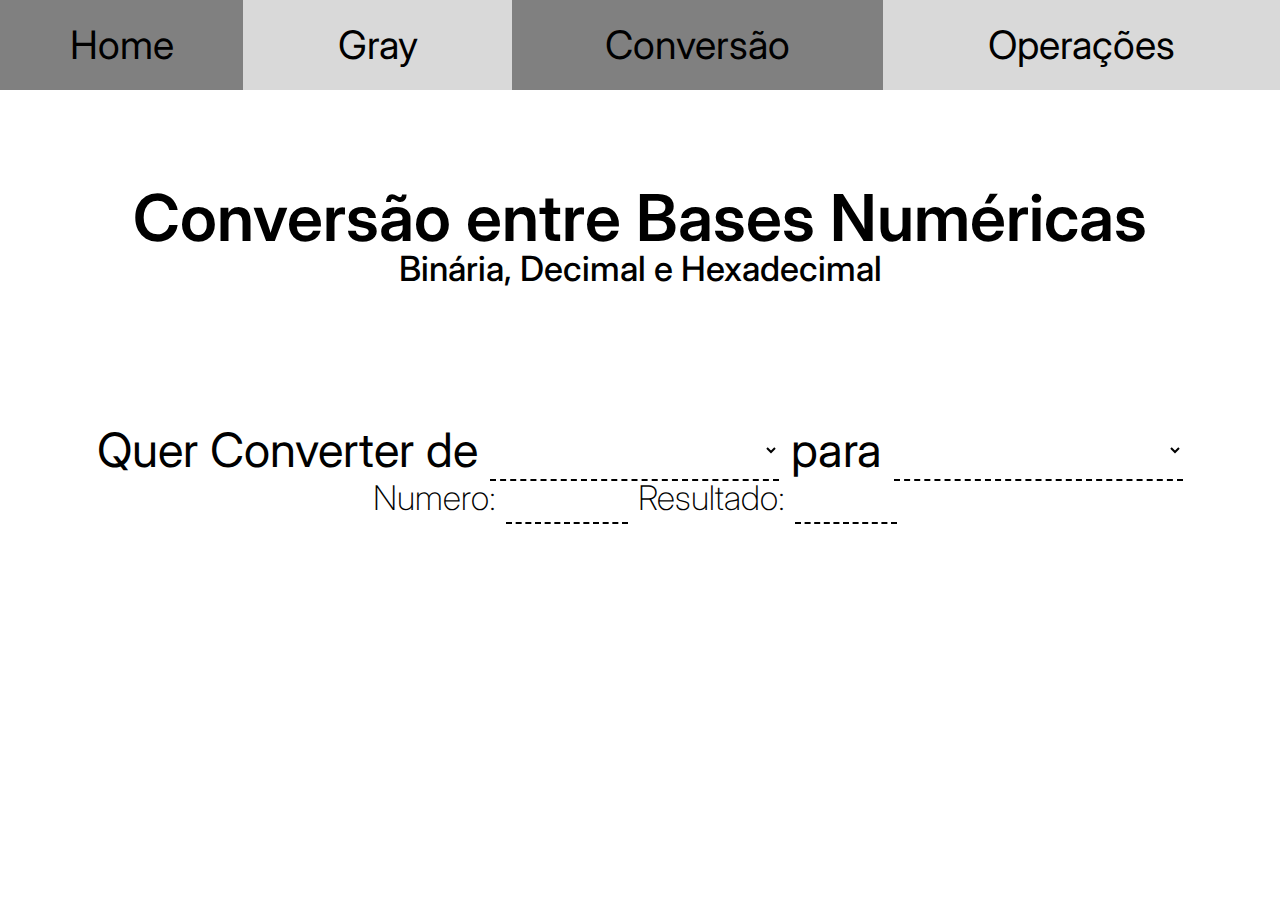
==== templates/conversao.html @ 22cd7c2c "html e cenas" ====
<!DOCTYPE html>
<html lang="en">
<head>
    <meta charset="UTF-8">
    <meta name="viewport" content="width=device-width, initial-scale=1.0">
    <link href="https://fonts.googleapis.com/css2?family=Inter:wght@100..900&display=swap" rel="stylesheet">
    <link rel="stylesheet" href="../static/css/reset.css">
    <link rel="stylesheet" href="../static/css/styles.css">
    <title>Conversão</title>
</head>
<body>
    <nav>
        <ul>
            <li style="width: 19%;">
                <a href="homepage.html" class="navbar">Home</a>
            </li>
            <li style="width: 21%;">
                <a href="gray.html" class="navbar">Gray</a>
            </li>
            <li style="width: 29%; background-color: gray;">
                <a href="conversao.html" class="navbar">Conversão</a>
            </li>
            <li style="width: 31%;">
                <a href="operacoes.html" class="navbar">Operações</a>
            </li>
        </ul>
    </nav>
    <h1 class="title">Conversão entre Bases Numéricas</h1>
    <h1 class="subtitulo">Binária, Decimal e Hexadecimal</h1>
    <h1 class="corpo">Quer Converter de 
        <select>
            <option disabled selected hidden></option>
            <option>Binário</option>
            <option>Decimal</option>
            <option>Hexadecimal</option>
        </select>
        para
        <select>
            <option disabled selected hidden></option>
            <option>Binário</option>
            <option>Decimal</option>
            <option>Hexadecimal</option>
        </select>
    </h1>
    <h1 class="subcorpo">Numero: <input type="text" style="padding-right: 20px;"> Resultado: <input type="text" readonly value="" ></h1>
    <div style="display: flex; flex-direction: column; justify-content: center; align-items: center; padding: 5%;">
        <h3 style="display: none;">Ocorreu um erro</h3>
    </div>
</body>
</html>
---- static/css/styles.css ----
html, ul, li {
    height: 100%;
    width: 100%;
}

body {
    height: 100%;
    width: 100%;
}

nav {
    width: 100%;
    height: 10%;
    background-color: #D9D9D9;
}

ul {
    list-style-type: none;
    display: flex;
    justify-content: space-around;
}

li {
    display: flex;
    justify-content: center;
    align-items: center;
    margin: auto;
    transition: background-color 0.3s ease;
}

li:hover {
    background-color: gray;
}

.navbar {
    font-size: clamp(1rem, 3.073vw, 59px);
    font-weight: 400;
    font-family: "Inter", sans-serif;
    justify-content: center;
    text-decoration: none;
    color: unset;
}

.title {
    font-size: clamp(1rem, 5.052vw, 97px);
    font-weight: 600;
    font-family: "Inter", sans-serif;
    margin-top: 96px;
    text-align: center;
}

.subtitulo {
    font-size: clamp(1rem, 2.708vw, 52px);
    font-weight: 500;
    font-family: "Inter", sans-serif;
    text-align: center;
}

.corpo {
    margin-top: 135px;
    font-size: clamp(1rem, 3.698vw, 71px);
    font-weight: 400;
    font-family: "Inter", sans-serif;
    text-align: center;
}

.subcorpo {
    font-size: clamp(1rem, 2.656vw, 51px);
    font-weight: 200;
    font-family: "Inter", sans-serif;
    display: flex;
    text-align: center;
    justify-content: center;
}

footer {
    padding-top: 12.5%;
    display: flex;
}

footer div h1 {
    font-size: clamp(1rem, 2.031vw, 39px);
    font-weight: 600;
    font-family: "Inter", sans-serif;
    text-align: center;
}

footer div h2, option {
    font-size: clamp(1rem, 2.031vw, 39px);
    font-weight: 400;
    font-family: "Inter", sans-serif;
    text-align: center;
}

footer div {
    margin: 0 auto 0 auto;
}

input {
    width: 8%;
    border-bottom: 2px dashed black;
    margin: 0 10px;
    font-size: clamp(1rem, 2.656vw, 51px);
    font-weight: 200;
    font-family: "Inter", sans-serif;
    text-align: center;
}

button {
    border: 0px none transparent;
    transition: background-color 0.3s ease;
    font-size: clamp(1rem, 2.031vw, 39px);
    font-weight: 400;
    font-family: "Inter", sans-serif;
    text-align: center;
    width: 20%;
    height: 8vh;
    background-color: #D9D9D9;
}

button:hover {
    background-color: gray;
}

select {
    border: 0px none transparent;
    border-bottom: 2px dashed black;
    background-color: transparent;
    font-size: clamp(1rem, 3.698vw, 71px);
    font-weight: 400;
    font-family: "Inter", sans-serif;
    text-align: center;
}

a {
    width: 100%;
    height: 100%;
    display: flex;
    align-items: center;
}

h3 {
    color: red;
    text-align: center;
    font-size: clamp(1rem, 3.698vw, 29px);
    font-weight: 400;
    font-family: "Inter", sans-serif;
    text-align: center;
    padding: 1%;
}
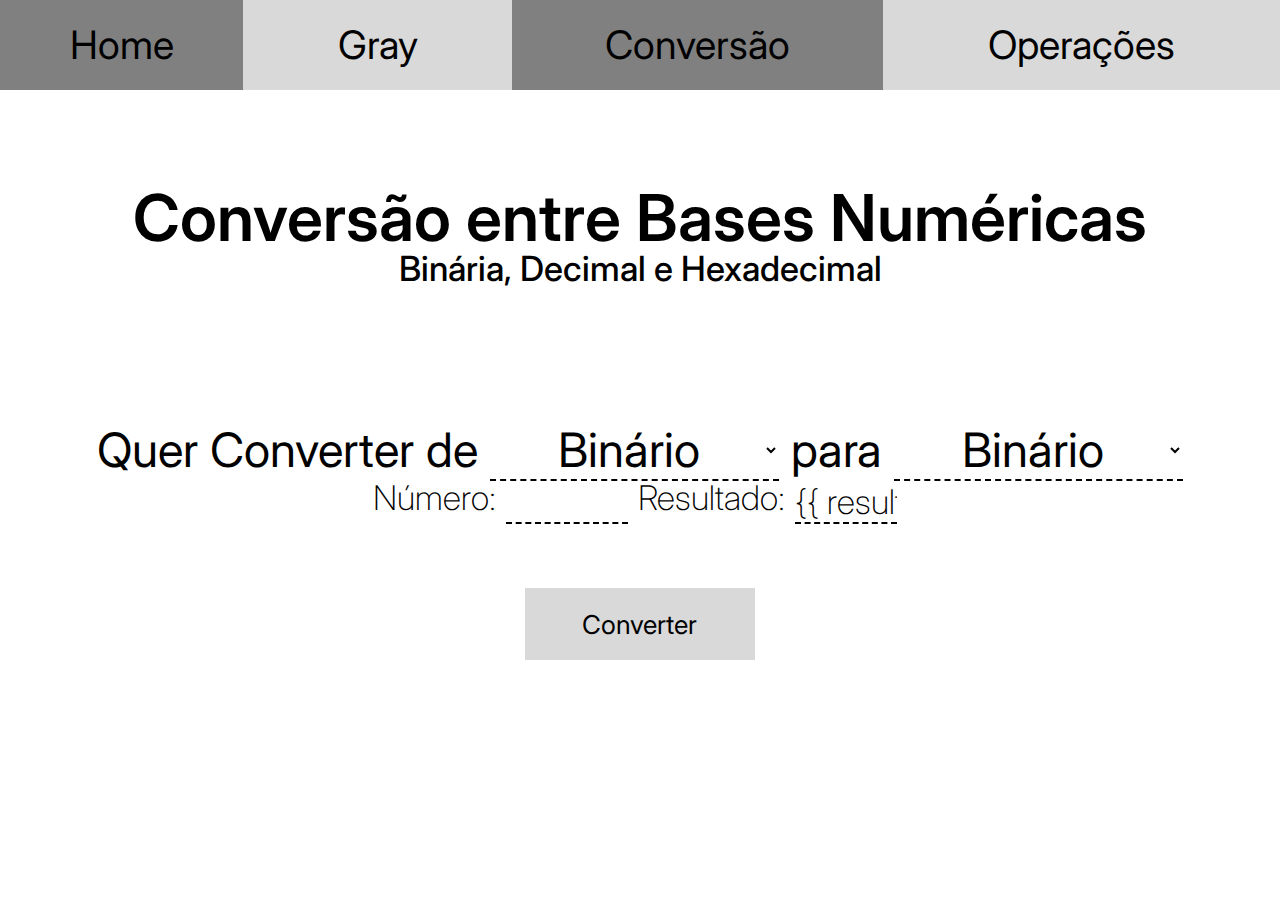
==== commit 08ca9465: "Add files via upload" ====
--- a/templates/conversao.html
+++ b/templates/conversao.html
@@ -12,39 +12,41 @@
     <nav>
         <ul>
             <li style="width: 19%;">
-                <a href="homepage.html" class="navbar">Home</a>
+                <a href="/" class="navbar">Home</a>
             </li>
             <li style="width: 21%;">
-                <a href="gray.html" class="navbar">Gray</a>
+                <a href="/gray" class="navbar">Gray</a>
             </li>
             <li style="width: 29%; background-color: gray;">
-                <a href="conversao.html" class="navbar">Conversão</a>
+                <a href="/conversao" class="navbar">Conversão</a>
             </li>
             <li style="width: 31%;">
-                <a href="operacoes.html" class="navbar">Operações</a>
+                <a href="/operacoes" class="navbar">Operações</a>
             </li>
         </ul>
     </nav>
     <h1 class="title">Conversão entre Bases Numéricas</h1>
     <h1 class="subtitulo">Binária, Decimal e Hexadecimal</h1>
-    <h1 class="corpo">Quer Converter de 
-        <select>
-            <option disabled selected hidden></option>
-            <option>Binário</option>
-            <option>Decimal</option>
-            <option>Hexadecimal</option>
-        </select>
-        para
-        <select>
-            <option disabled selected hidden></option>
-            <option>Binário</option>
-            <option>Decimal</option>
-            <option>Hexadecimal</option>
-        </select>
-    </h1>
-    <h1 class="subcorpo">Numero: <input type="text" style="padding-right: 20px;"> Resultado: <input type="text" readonly value="" ></h1>
-    <div style="display: flex; flex-direction: column; justify-content: center; align-items: center; padding: 5%;">
-        <h3 style="display: none;">Ocorreu um erro</h3>
-    </div>
+    <form method="POST">
+        <h1 class="corpo">Quer Converter de 
+            <select name="base_origem">
+                <option value="bin">Binário</option>
+                <option value="dec">Decimal</option>
+                <option value="hex">Hexadecimal</option>
+            </select>
+            para
+            <select name="base_destino">
+                <option value="bin">Binário</option>
+                <option value="dec">Decimal</option>
+                <option value="hex">Hexadecimal</option>
+            </select>
+        </h1>
+        <h1 class="subcorpo">Número: <input type="text" name="valor" style="padding-right: 20px;">
+        Resultado: <input type="text" readonly value="{{ resultado }}"></h1>
+        <div style="display: flex; flex-direction: column; justify-content: center; align-items: center; padding: 5%;">
+            <button type="submit">Converter</button>
+            <h3 style="display: none;">Ocorreu um erro</h3>
+        </div>
+    </form>
 </body>
-</html>+</html>
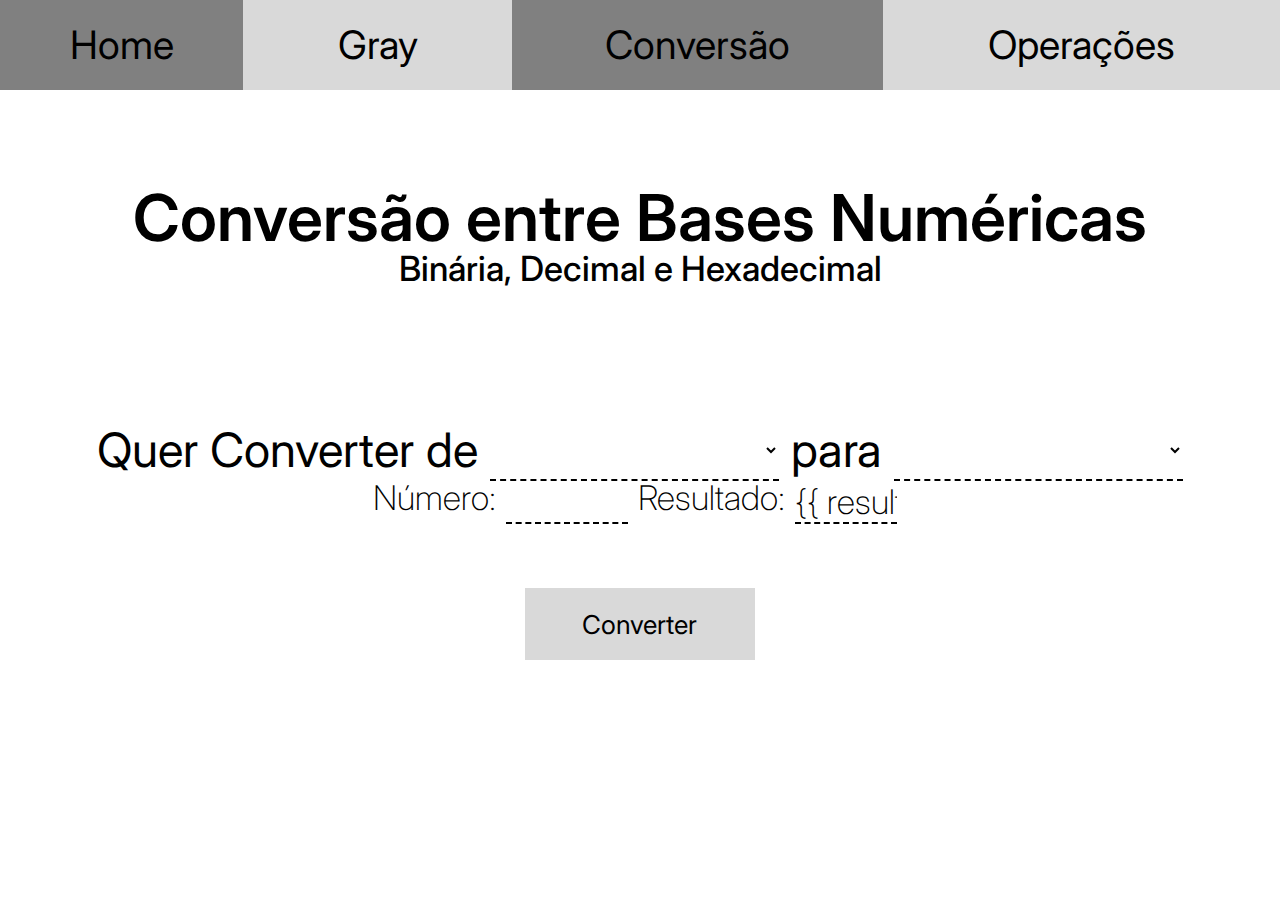
==== commit e1f7fb5d: "tabela ta fixe" ====
--- a/templates/conversao.html
+++ b/templates/conversao.html
@@ -30,12 +30,14 @@
     <form method="POST">
         <h1 class="corpo">Quer Converter de 
             <select name="base_origem">
+                <option disabled selected hidden></option>
                 <option value="bin">Binário</option>
                 <option value="dec">Decimal</option>
                 <option value="hex">Hexadecimal</option>
             </select>
             para
             <select name="base_destino">
+                <option disabled selected hidden></option>
                 <option value="bin">Binário</option>
                 <option value="dec">Decimal</option>
                 <option value="hex">Hexadecimal</option>
--- a/static/css/styles.css
+++ b/static/css/styles.css
@@ -147,4 +147,16 @@
     font-family: "Inter", sans-serif;
     text-align: center;
     padding: 1%;
+}
+
+table {
+    width: 100%;
+    border-collapse: collapse;
+    margin-bottom: 20px;
+}
+
+th, td {
+    border: 1px solid black;
+    padding: 8px;
+    text-align: left;
 }